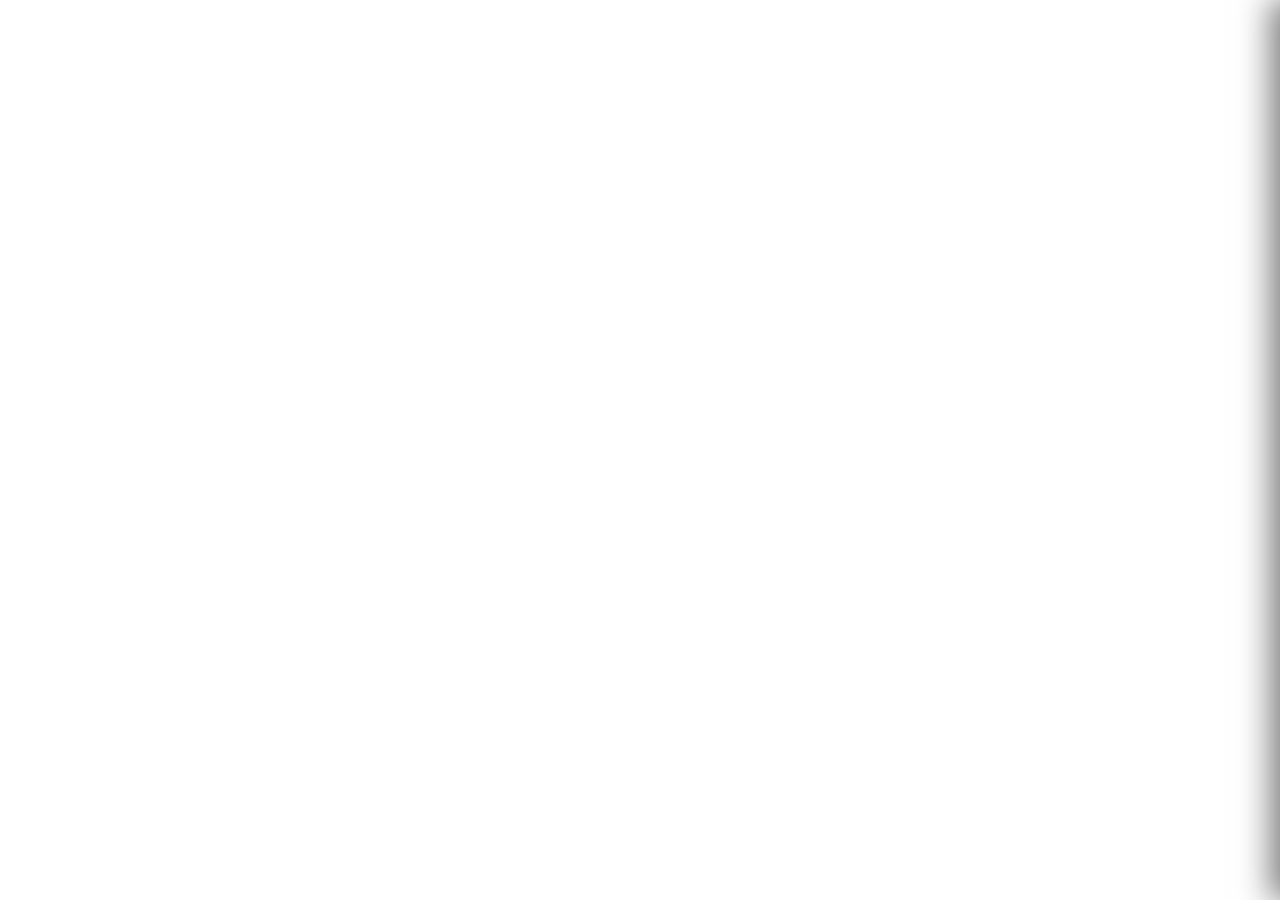
==== public/index.html @ 89db4e63 "implemented svg compilation from the typst files (and display)" ====
<!DOCTYPE html>
<html lang="en">
<head>
    <meta charset="UTF-8">
    <meta name="viewport" content="width=device-width, initial-scale=1.0">
    <title>Atlas</title>
    
    <script src="https://unpkg.com/htmx.org@1.9.10"></script>
    <script src="https://unpkg.com/force-graph"></script>
    
    <link rel="stylesheet" href="css/style.css">
    <script src="js/app.js" defer></script>
</head>
<body>
    <div id="graph-container"></div>

    <aside id="side-panel">
        <header id="panel-header">
            <span id="node-badge">Type</span>
            <button id="close-panel-btn" aria-label="Close panel">&times;</button>
        </header>
        
        <div id="panel-content">
            <h2 id="node-title">Node Title</h2>
            <p class="meta-id">ID: <span id="node-id"></span></p>
            
            <div id="node-body">
                <img id="node-math-image" src="" alt="Math content" style="max-width: 100%; height: auto; display: none;">
                
                <p id="node-placeholder">Loading...</p>
            </div>
        </div>
    </aside>
</body>
</html>
---- public/css/style.css ----
/* --- Side Panel UI --- */
#side-panel {
    position: fixed;
    top: 0;
    right: 0;
    width: 50vw;
    height: 100vh;
    background-color: #282a36; 
    border-left: 1px solid #44475a;
    box-shadow: -10px 0 30px rgba(0, 0, 0, 0.5);
    z-index: 1000;
    
    transform: translateX(100%); 
    transition: transform 0.3s cubic-bezier(0.25, 0.8, 0.25, 1);
    
    display: flex;
    flex-direction: column;
}

#side-panel.open {
    transform: translateX(0);
}

#panel-header {
    display: flex;
    justify-content: space-between;
    align-items: center;
    padding: 20px 20px 10px;
}

#node-badge {
    padding: 4px 8px;
    border-radius: 4px;
    font-size: 0.8rem;
    font-weight: bold;
    text-transform: uppercase;
    color: #282a36;
}

#close-panel-btn {
    background: none;
    border: none;
    color: #f8f8f2;
    font-size: 2rem;
    cursor: pointer;
    line-height: 1;
    padding: 0 10px;
    transition: color 0.2s ease;
}

#close-panel-btn:hover {
    color: #ff5555;
}

#panel-content {
    padding: 0 20px 20px;
    overflow-y: auto;
}

#node-title {
    margin: 0 0 10px 0;
    font-size: 1.5rem;
    color: #f8f8f2;
}

.meta-id {
    color: #6272a4;
    font-family: monospace;
    font-size: 0.9rem;
    margin-top: 0;
    padding-bottom: 15px;
    border-bottom: 1px solid #44475a;
}

#node-body {
    color: #f8f8f2;
    line-height: 1.6;
    font-size: 1.1rem;
}

#node-body p {
    color: inherit;
}
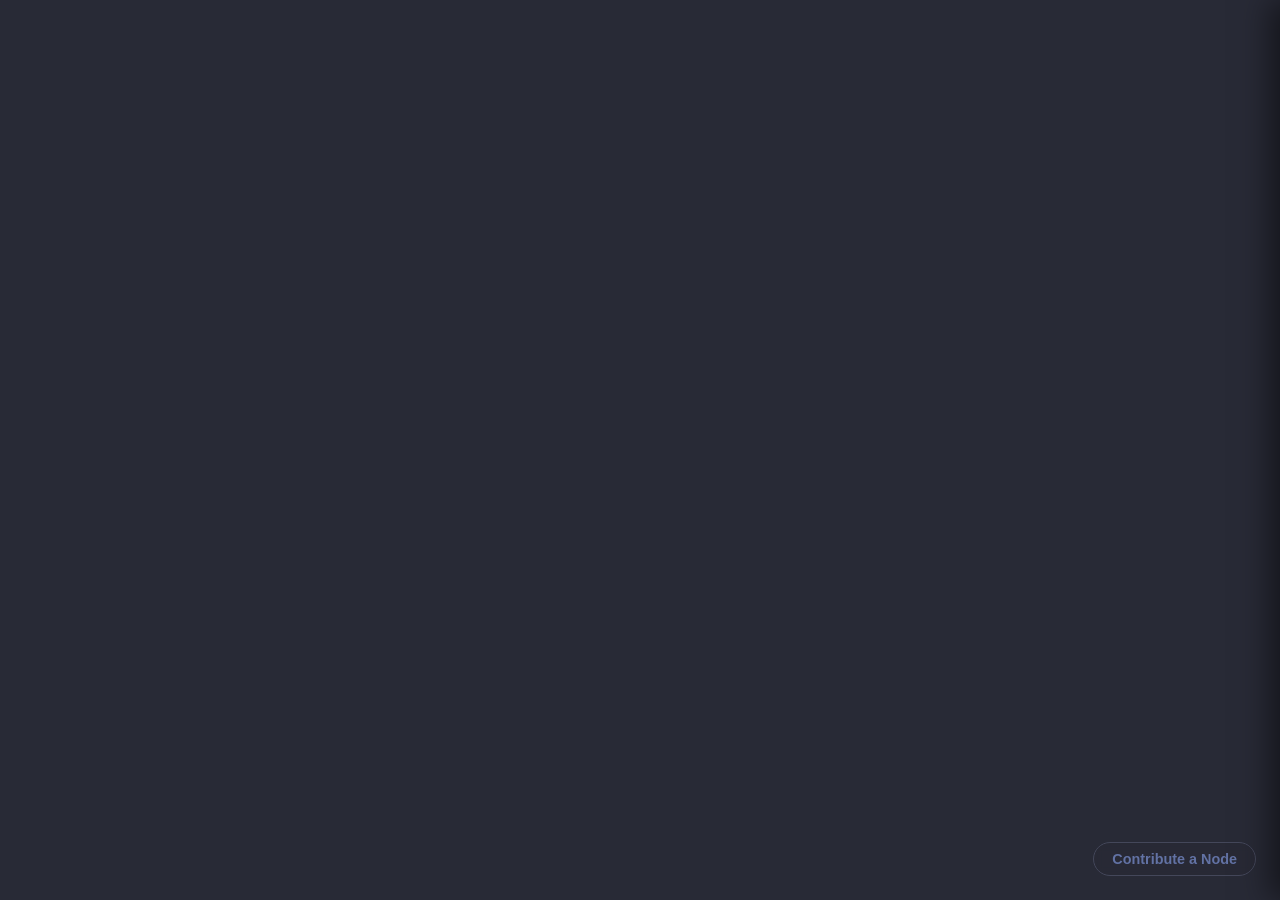
==== commit 0aa169cf: "adjusted the styling for the contribute button" ====
--- a/public/index.html
+++ b/public/index.html
@@ -13,7 +13,7 @@
 </head>
 <body>
     <div id="graph-container"></div>
-
+    
     <aside id="side-panel">
         <header id="panel-header">
             <span id="node-badge">Type</span>
@@ -22,7 +22,12 @@
         
         <div id="panel-content">
             <h2 id="node-title">Node Title</h2>
-            <p class="meta-id">ID: <span id="node-id"></span></p>
+            <p class="meta-id" style="border-bottom: none; padding-bottom: 5px;">ID: <span id="node-id"></span></p>
+            
+            <div id="panel-actions" style="margin-bottom: 20px; padding-bottom: 15px; border-bottom: 1px solid #44475a; display: flex; gap: 10px;">
+                <button id="btn-copy" class="action-btn">Copy Typst</button>
+                <button id="btn-download" class="action-btn">Download PDF</button>
+            </div>
             
             <div id="node-body">
                 <img id="node-math-image" src="" alt="Math content" style="max-width: 100%; height: auto; display: none;">
@@ -31,5 +36,9 @@
             </div>
         </div>
     </aside>
+
+    <div id="global-footer">
+        <a href="submit.html" id="contribute-btn">Contribute a Node</a>
+    </div>
 </body>
 </html>
--- a/public/css/style.css
+++ b/public/css/style.css
@@ -1,3 +1,19 @@
+/* --- Global Reset for Atlas --- */
+html, body {
+    margin: 0;
+    padding: 0;
+    width: 100vw;
+    height: 100vh;
+    overflow: hidden;
+    background-color: #282a36;
+    font-family: sans-serif;
+}
+
+#graph-container {
+    width: 100%;
+    height: 100%;
+}
+
 /* --- Side Panel UI --- */
 #side-panel {
     position: fixed;
@@ -54,7 +70,7 @@
 
 #panel-content {
     padding: 0 20px 20px;
-    overflow-y: auto;
+    overflow-y: auto; /* Allows the inside of the panel to scroll */
 }
 
 #node-title {
@@ -72,12 +88,65 @@
     border-bottom: 1px solid #44475a;
 }
 
+#node-math-image {
+    width: 100%; /* Semicolon fixed for Chrome */
+    max-width: 1200px;
+    height: auto;
+    display: block;
+    margin: 0 auto;
+}
+
 #node-body {
-    color: #f8f8f2;
-    line-height: 1.6;
-    font-size: 1.1rem;
+    padding: 20px;
+    width: 100%;
+    box-sizing: border-box;
 }
 
 #node-body p {
     color: inherit;
 }
+
+.action-btn {
+    background-color: #44475a;
+    color: #f8f8f2;
+    border: none;
+    padding: 6px 12px;
+    border-radius: 4px;
+    cursor: pointer;
+    font-size: 0.85rem;
+    transition: background-color 0.2s;
+}
+
+.action-btn:hover {
+    background-color: #6272a4;
+}
+
+/* --- Global Floating Footer --- */
+#global-footer {
+    position: fixed;
+    bottom: 24px;
+    right: 24px;
+    z-index: 500;
+}
+
+#contribute-btn {
+    display: inline-block;
+    padding: 8px 18px;
+    background-color: rgba(40, 42, 54, 0.7);
+    color: #6272a4;
+    text-decoration: none;
+    font-family: sans-serif;
+    font-size: 0.9rem;
+    font-weight: 600;
+    border: 1px solid #44475a;
+    border-radius: 20px;
+    backdrop-filter: blur(4px);
+    transition: all 0.3s ease;
+}
+
+#contribute-btn:hover {
+    color: #8be9fd;
+    border-color: #8be9fd;
+    background-color: rgba(40, 42, 54, 1);
+    box-shadow: 0 0 12px rgba(139, 233, 253, 0.2);
+}
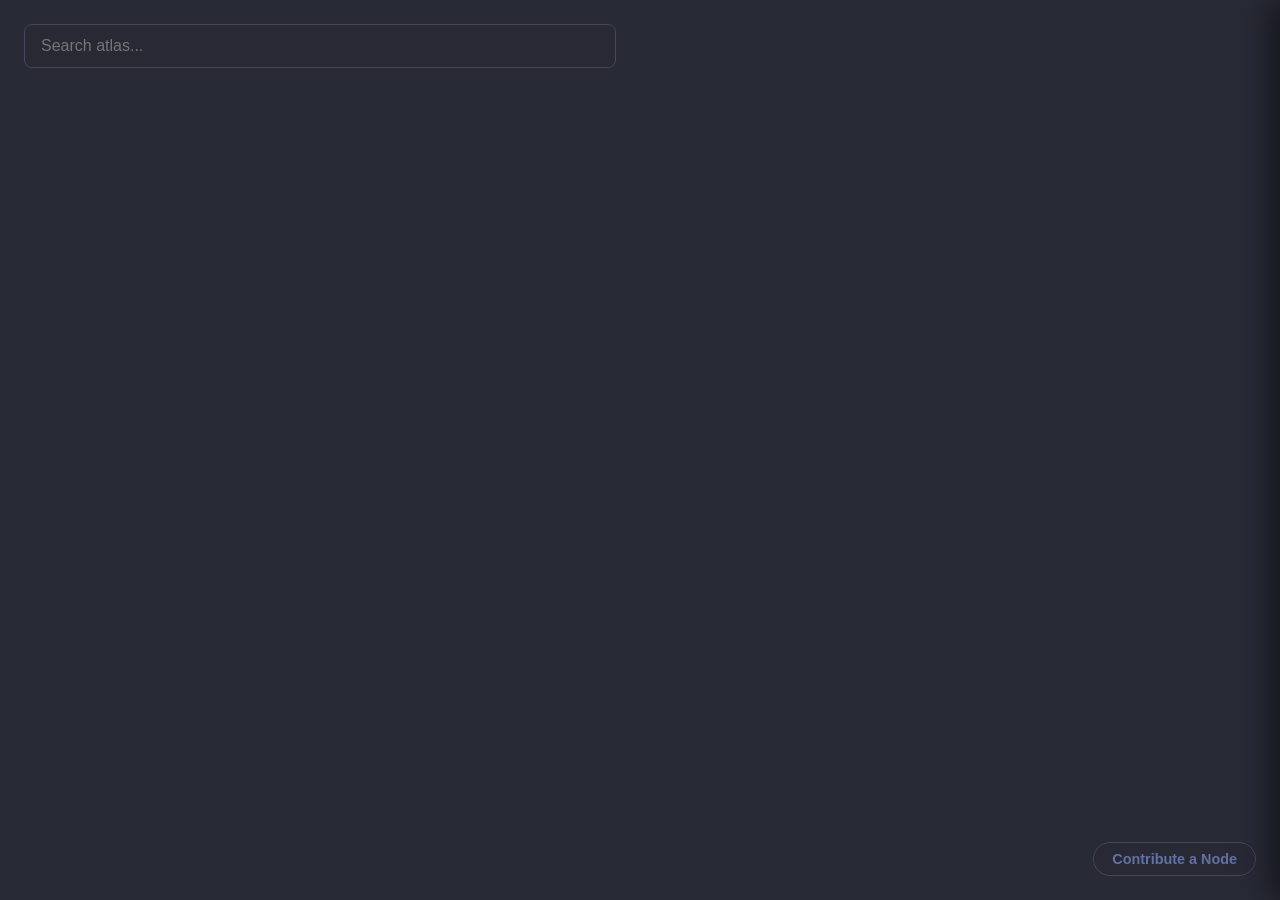
==== commit 9059d010: "implemented a search bar" ====
--- a/public/index.html
+++ b/public/index.html
@@ -13,6 +13,11 @@
 </head>
 <body>
     <div id="graph-container"></div>
+
+    <div id="search-container">
+        <input type="text" id="search-input" placeholder="Search atlas..." autocomplete="off">
+        <ul id="search-results"></ul>
+    </div>
     
     <aside id="side-panel">
         <header id="panel-header">
@@ -20,21 +25,35 @@
             <button id="close-panel-btn" aria-label="Close panel">&times;</button>
         </header>
         
-        <div id="panel-content">
+	<div id="panel-content">
             <h2 id="node-title">Node Title</h2>
-            <p class="meta-id" style="border-bottom: none; padding-bottom: 5px;">ID: <span id="node-id"></span></p>
+            <p class="meta-id">ID: <span id="node-id"></span></p>
             
-            <div id="panel-actions" style="margin-bottom: 20px; padding-bottom: 15px; border-bottom: 1px solid #44475a; display: flex; gap: 10px;">
+            <div id="panel-actions">
                 <button id="btn-copy" class="action-btn">Copy Typst</button>
                 <button id="btn-download" class="action-btn">Download PDF</button>
             </div>
+
+            <div id="panel-tabs" class="tabs-nav">
+                <button class="tab-btn active" data-target="tab-math">Rendered</button>
+                <button class="tab-btn" data-target="tab-source">Source</button>
+                <button class="tab-btn" data-target="tab-meta">Dependencies</button>
+            </div>
             
-            <div id="node-body">
-                <img id="node-math-image" src="" alt="Math content" style="max-width: 100%; height: auto; display: none;">
-                
+            <div id="tab-math" class="tab-pane active">
+                <img id="node-math-image" src="" alt="Math content">
                 <p id="node-placeholder">Loading...</p>
             </div>
-        </div>
+
+            <div id="tab-source" class="tab-pane">
+                <pre><code id="node-raw-code"></code></pre>
+            </div>
+
+            <div id="tab-meta" class="tab-pane">
+                <h3>Requires:</h3>
+                <ul id="node-dependencies" class="deps-list"></ul>
+            </div>
+        </div>           
     </aside>
 
     <div id="global-footer">
--- a/public/css/style.css
+++ b/public/css/style.css
@@ -12,6 +12,88 @@
 #graph-container {
     width: 100%;
     height: 100%;
+}
+
+/* --- Search Interface --- */
+#search-container {
+    position: absolute;
+    top: 24px;
+    left: 24px;
+    width: calc(50vw - 48px); 
+    transform: none;
+    z-index: 500;
+}
+
+#search-input {
+    width: 100%;
+    padding: 12px 16px;
+    background-color: rgba(40, 42, 54, 0.85);
+    color: #f8f8f2;
+    border: 1px solid #44475a;
+    border-radius: 8px;
+    font-size: 1rem;
+    outline: none;
+    backdrop-filter: blur(8px);
+    transition: all 0.2s ease;
+    box-sizing: border-box;
+}
+
+#search-input:focus {
+    border-color: #8be9fd;
+    box-shadow: 0 0 12px rgba(139, 233, 253, 0.2);
+    background-color: rgba(40, 42, 54, 0.95);
+}
+
+#search-results {
+    list-style: none;
+    margin: 8px 0 0 0;
+    padding: 0;
+    background-color: rgba(40, 42, 54, 0.95);
+    border: 1px solid #44475a;
+    border-radius: 8px;
+    max-height: 350px;
+    overflow-y: auto;
+    backdrop-filter: blur(8px);
+    display: none; /* Hidden by default */
+    box-shadow: 0 10px 30px rgba(0, 0, 0, 0.5);
+}
+
+#search-results.visible {
+    display: block;
+}
+
+#search-results li {
+    padding: 12px 16px;
+    cursor: pointer;
+    color: #f8f8f2;
+    border-bottom: 1px solid #44475a;
+    font-size: 0.9rem;
+    display: flex;
+    align-items: center;
+    justify-content: space-between;
+    transition: all 0.1s ease;
+    border-left: 3px solid transparent;
+}
+
+#search-results li:last-child {
+    border-bottom: none;
+}
+
+/* Merged hover and keyboard-selected states */
+#search-results li:hover,
+#search-results li.selected {
+    background-color: #44475a;
+    border-left: 3px solid #bd93f9;
+    padding-left: 13px;
+}
+
+.search-match-type {
+    font-size: 0.7rem;
+    padding: 3px 6px;
+    border-radius: 4px;
+    font-weight: bold;
+    text-transform: uppercase;
+    color: #282a36;
 }
 
 /* --- Side Panel UI --- */
@@ -150,3 +232,104 @@
     background-color: rgba(40, 42, 54, 1);
     box-shadow: 0 0 12px rgba(139, 233, 253, 0.2);
 }
+
+/* --- Side Panel Tabs for atlas --- */
+.tabs-nav {
+    display: flex;
+    border-bottom: 1px solid #44475a;
+    margin-bottom: 20px;
+    gap: 15px;
+}
+
+.tab-btn {
+    background: none;
+    border: none;
+    color: #6272a4;
+    padding: 10px 5px;
+    cursor: pointer;
+    font-size: 0.95rem;
+    font-weight: 600;
+    border-bottom: 2px solid transparent;
+    transition: all 0.2s ease;
+}
+
+.tab-btn:hover {
+    color: #f8f8f2;
+}
+
+.tab-btn.active {
+    color: #f8f8f2;
+    border-bottom: 2px solid #bd93f9; /* Purple accent */
+}
+
+/* --- Tab Panes --- */
+.tab-pane {
+    display: none;
+    animation: fadeIn 0.3s ease;
+}
+
+.tab-pane.active {
+    display: block;
+}
+
+@keyframes fadeIn {
+    from { opacity: 0; transform: translateY(5px); }
+    to { opacity: 1; transform: translateY(0); }
+}
+
+/* --- Source Code Pane --- */
+pre {
+    background-color: #1e1f29;
+    padding: 15px;
+    border-radius: 6px;
+    border: 1px solid #44475a;
+    overflow-x: auto;
+    margin: 0;
+}
+
+#node-raw-code {
+    color: #8be9fd;
+    font-family: 'Menlo', 'Monaco', monospace;
+    font-size: 0.85rem;
+    white-space: pre-wrap;
+}
+
+/* --- Dependencies Pane --- */
+.tab-pane h3 {
+    color: #ffb86c;
+    font-size: 1rem;
+    margin-top: 0;
+}
+
+.deps-list {
+    list-style: none;
+    padding: 0;
+    margin: 0;
+}
+
+.deps-list li {
+    background: #343746;
+    color: #f8f8f2;
+    padding: 8px 12px;
+    border-radius: 4px;
+    margin-bottom: 8px;
+    font-family: monospace;
+    font-size: 0.9rem;
+    border-left: 3px solid #50fa7b;
+}
+
+.deps-list li.no-deps {
+    background: transparent;
+    border-left: none;
+    color: #6272a4;
+    font-style: italic;
+    font-family: sans-serif;
+    padding-left: 0;
+}
+
+/* --- Clean up from previous edits --- */
+#panel-actions {
+    margin-bottom: 20px;
+    display: flex;
+    gap: 10px;
+}
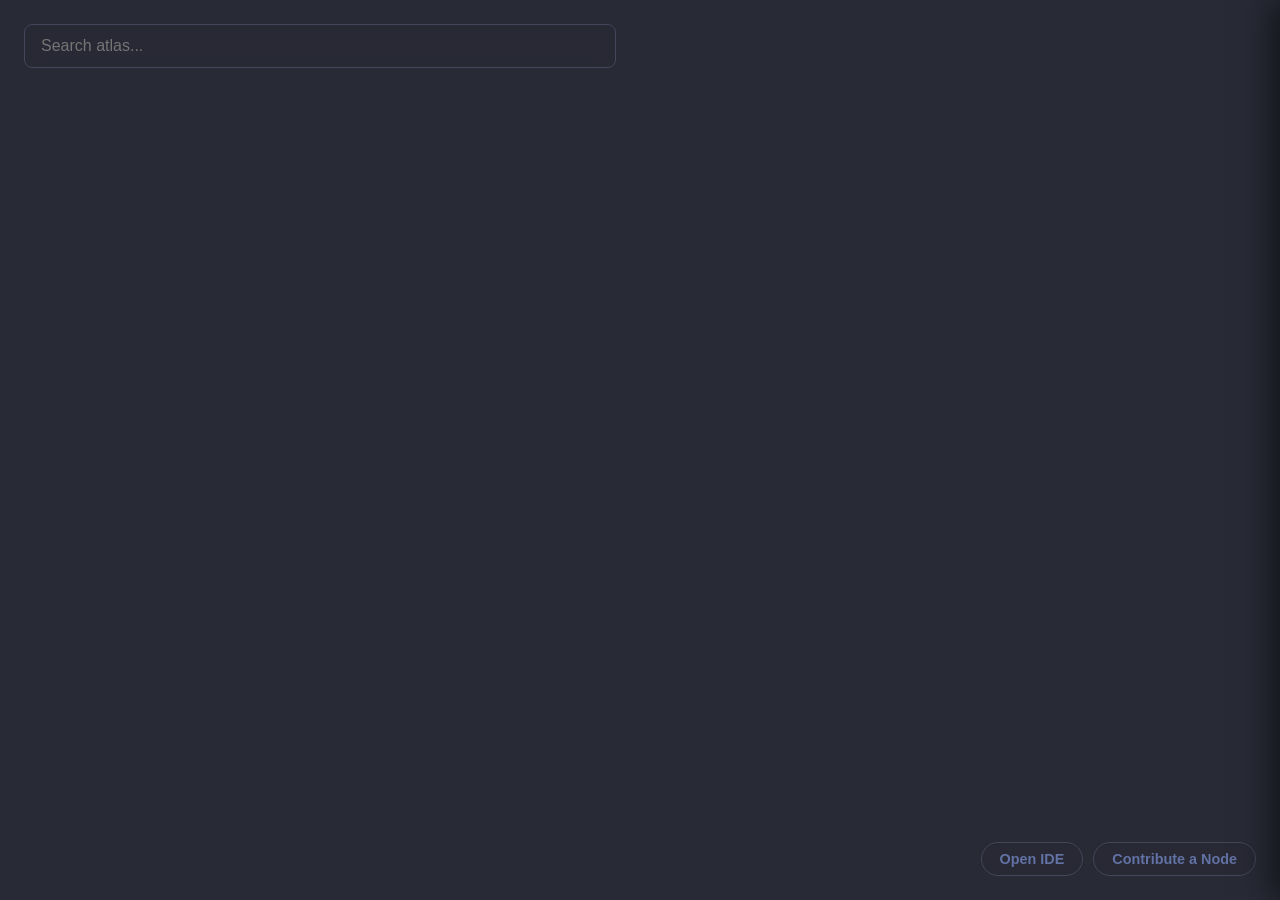
==== commit a249606a: "implemented an alpha version of the IDE" ====
--- a/public/index.html
+++ b/public/index.html
@@ -57,6 +57,7 @@
     </aside>
 
     <div id="global-footer">
+        <a href="ide.html" id="ide-btn">Open IDE</a>
         <a href="submit.html" id="contribute-btn">Contribute a Node</a>
     </div>
 </body>
--- a/public/css/style.css
+++ b/public/css/style.css
@@ -209,6 +209,30 @@
     bottom: 24px;
     right: 24px;
     z-index: 500;
+    display: flex;
+    gap: 10px;
+}
+
+#ide-btn {
+    display: inline-block;
+    padding: 8px 18px;
+    background-color: rgba(40, 42, 54, 0.7);
+    color: #6272a4;
+    text-decoration: none;
+    font-family: sans-serif;
+    font-size: 0.9rem;
+    font-weight: 600;
+    border: 1px solid #44475a;
+    border-radius: 20px;
+    backdrop-filter: blur(4px);
+    transition: all 0.3s ease;
+}
+
+#ide-btn:hover {
+    color: #bd93f9;
+    border-color: #bd93f9;
+    background-color: rgba(40, 42, 54, 1);
+    box-shadow: 0 0 12px rgba(189, 147, 249, 0.2);
 }
 
 #contribute-btn {
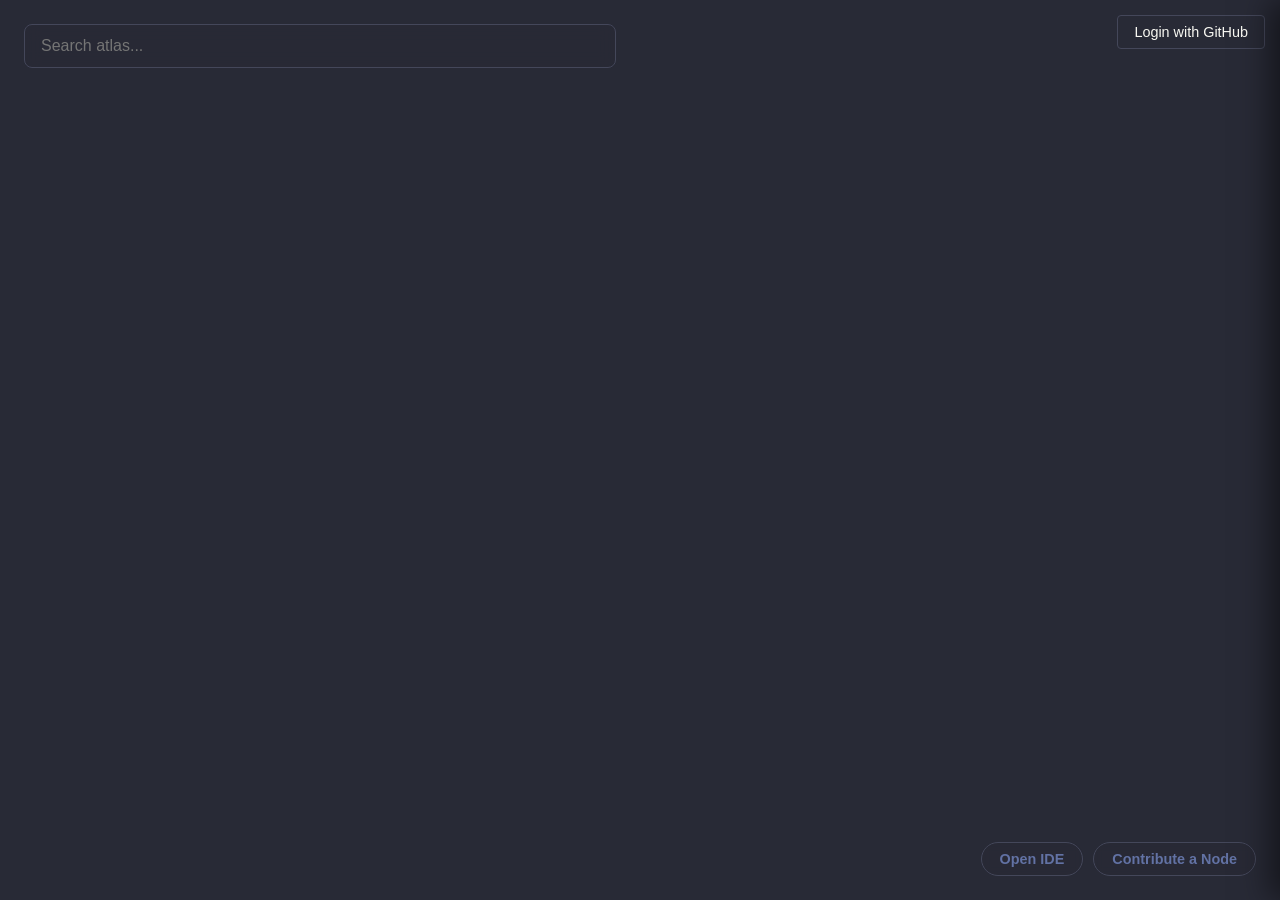
==== commit 26fc21c4: "we now have a profile page" ====
--- a/public/index.html
+++ b/public/index.html
@@ -9,9 +9,17 @@
     <script src="https://unpkg.com/force-graph"></script>
     
     <link rel="stylesheet" href="css/style.css">
+    <script src="js/config.js"></script>
+    <script src="js/auth.js" defer></script>
     <script src="js/app.js" defer></script>
 </head>
 <body>
+    <nav class="top-nav index-nav">
+        <div class="nav-auth">
+            <span id="auth-status" class="auth-status"></span>
+            <button class="btn-nav-auth" id="btn-login-github">Login with GitHub</button>
+        </div>
+    </nav>
     <div id="graph-container"></div>
 
     <div id="search-container">
@@ -60,5 +68,6 @@
         <a href="ide.html" id="ide-btn">Open IDE</a>
         <a href="submit.html" id="contribute-btn">Contribute a Node</a>
     </div>
+
 </body>
 </html>
--- a/public/css/style.css
+++ b/public/css/style.css
@@ -15,6 +15,14 @@
 }
 
 /* --- Search Interface --- */
+.index-nav {
+    position: absolute;
+    top: 0;
+    right: 0;
+    z-index: 100;
+    padding: 15px;
+}
+
 #search-container {
     position: absolute;
     top: 24px;
@@ -95,6 +103,13 @@
     text-transform: uppercase;
     color: #282a36;
 }
+
+.match-type-axiom { background-color: #ff5555; color: #282a36; }
+.match-type-definition { background-color: #ffb86c; color: #282a36; }
+.match-type-lemma { background-color: #8be9fd; color: #282a36; }
+.match-type-theorem { background-color: #bd93f9; color: #282a36; }
+.match-type-ghost { background-color: rgba(68, 71, 90, 0.6); color: #282a36; }
+.match-type-default { background-color: #6272a4; color: #282a36; }
 
 /* --- Side Panel UI --- */
 #side-panel {
@@ -357,3 +372,170 @@
     display: flex;
     gap: 10px;
 }
+
+/* --- Auth & Profile --- */
+.nav-auth {
+    display: flex;
+    align-items: center;
+    gap: 15px;
+}
+
+.auth-status {
+    font-size: 0.9rem;
+}
+
+.btn-nav-auth {
+    background-color: transparent;
+    border: 1px solid #44475a;
+    color: #f8f8f2;
+    padding: 8px 16px;
+    border-radius: 4px;
+    cursor: pointer;
+    font-size: 0.9rem;
+    transition: all 0.2s ease;
+    display: flex;
+    align-items: center;
+    gap: 10px;
+}
+
+.btn-nav-auth:hover {
+    background-color: #44475a;
+    border-color: #6272a4;
+}
+
+.btn-profile {
+    background-color: #282a36;
+    border-color: #bd93f9;
+}
+
+.btn-profile:hover {
+    background-color: #44475a;
+}
+
+.nav-avatar {
+    width: 24px;
+    height: 24px;
+    border-radius: 50%;
+    object-fit: cover;
+}
+
+/* --- Profile Modal --- */
+.modal-overlay {
+    position: fixed;
+    top: 0; left: 0; right: 0; bottom: 0;
+    background: rgba(0, 0, 0, 0.7);
+    backdrop-filter: blur(4px);
+    z-index: 3000;
+    display: flex;
+    align-items: center;
+    justify-content: center;
+}
+
+.profile-modal-content {
+    background: #282a36;
+    width: 400px;
+    max-width: 90%;
+    border-radius: 12px;
+    padding: 30px;
+    box-shadow: 0 10px 40px rgba(0,0,0,0.5);
+    border: 1px solid #44475a;
+    position: relative;
+    display: flex;
+    flex-direction: column;
+    gap: 20px;
+}
+
+.close-btn {
+    position: absolute;
+    top: 15px;
+    right: 20px;
+    background: none;
+    border: none;
+    color: #6272a4;
+    font-size: 1.5rem;
+    cursor: pointer;
+    transition: color 0.2s;
+}
+
+.close-btn:hover {
+    color: #ff5555;
+}
+
+.profile-header {
+    display: flex;
+    align-items: center;
+    gap: 20px;
+}
+
+#profile-avatar {
+    width: 80px;
+    height: 80px;
+    border-radius: 50%;
+    border: 2px solid #bd93f9;
+    object-fit: cover;
+}
+
+.profile-info h2 {
+    margin: 0;
+    font-size: 1.5rem;
+    color: #f8f8f2;
+}
+
+.profile-stats {
+    display: flex;
+    justify-content: space-between;
+    background: #1e1f29;
+    border-radius: 8px;
+    padding: 15px;
+    border: 1px solid #44475a;
+}
+
+.stat-box {
+    display: flex;
+    flex-direction: column;
+    align-items: center;
+    flex: 1;
+}
+
+.relative-box {
+    position: relative;
+}
+
+.stat-value {
+    font-size: 1.5rem;
+    font-weight: bold;
+    color: #8be9fd;
+}
+
+#stat-trust {
+    color: #50fa7b;
+}
+
+.hidden-modal {
+    display: none !important;
+}
+
+.stat-label {
+    font-size: 0.8rem;
+    color: #6272a4;
+    text-transform: uppercase;
+    margin-top: 5px;
+    letter-spacing: 0.5px;
+}
+
+.btn-logout {
+    background: rgba(255, 85, 85, 0.1);
+    color: #ff5555;
+    border: 1px solid #ff5555;
+    padding: 10px;
+    border-radius: 6px;
+    cursor: pointer;
+    font-weight: bold;
+    font-size: 1rem;
+    transition: all 0.2s;
+}
+
+.btn-logout:hover {
+    background: #ff5555;
+    color: #f8f8f2;
+}
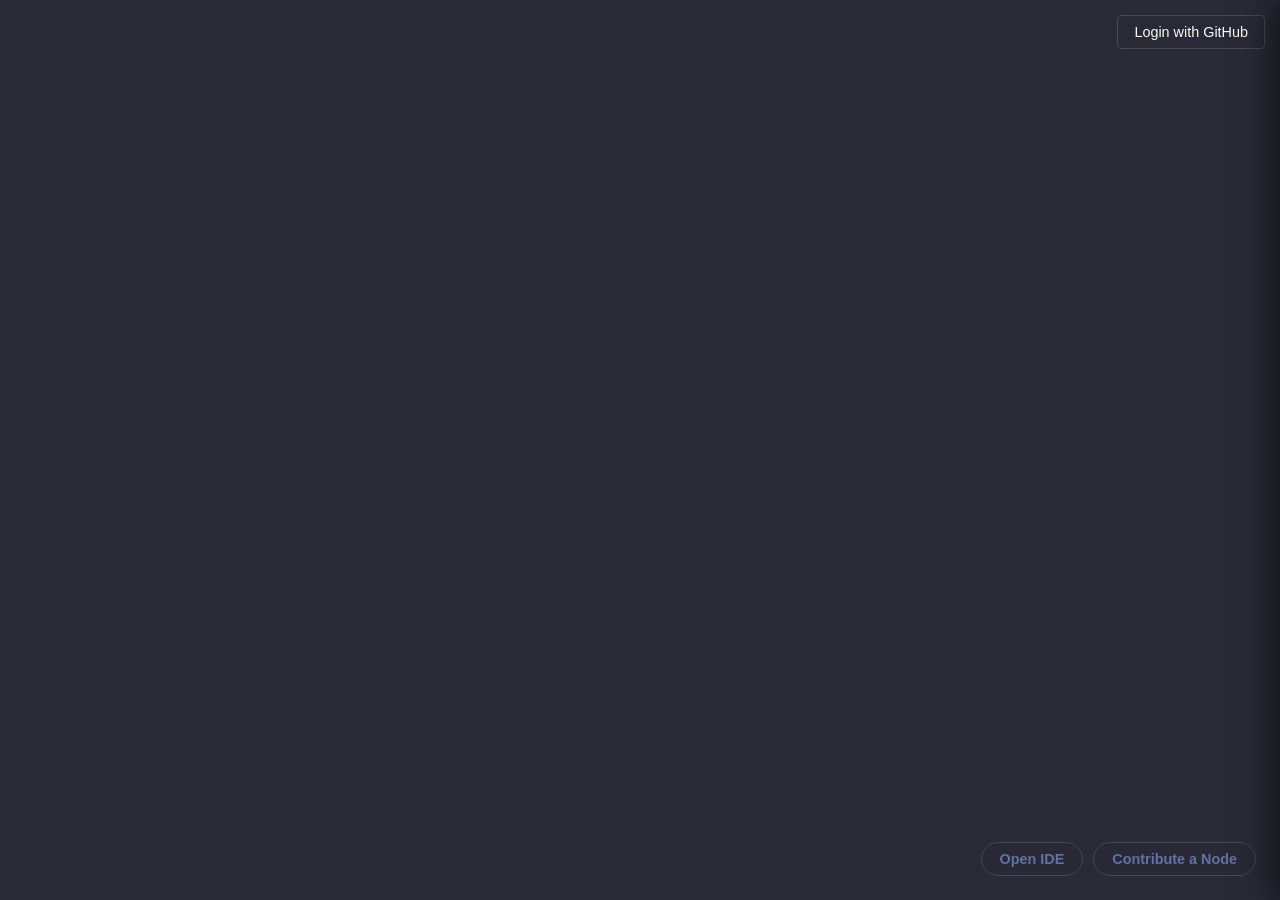
==== commit 6e49646a: "going full neovim with this search bar refactor" ====
--- a/public/index.html
+++ b/public/index.html
@@ -22,9 +22,14 @@
     </nav>
     <div id="graph-container"></div>
 
-    <div id="search-container">
-        <input type="text" id="search-input" placeholder="Search atlas..." autocomplete="off">
-        <ul id="search-results"></ul>
+    <div id="command-overlay">
+        <div id="command-panel">
+            <div class="command-input-row">
+                <span class="command-prompt">:</span>
+                <input type="text" id="search-input" placeholder="Search atlas..." autocomplete="off">
+            </div>
+            <ul id="search-results"></ul>
+        </div>
     </div>
     
     <aside id="side-panel">
--- a/public/css/style.css
+++ b/public/css/style.css
@@ -23,47 +23,74 @@
     padding: 15px;
 }
 
-#search-container {
-    position: absolute;
-    top: 24px;
-    left: 24px;
-    width: calc(50vw - 48px); 
-    transform: none;
-    z-index: 500;
+#command-overlay {
+    position: fixed;
+    inset: 0;
+    display: none;
+    align-items: center;
+    justify-content: center;
+    background: rgba(0, 0, 0, 0.6);
+    backdrop-filter: blur(2px);
+    z-index: 1200;
+}
+
+#command-overlay.open {
+    display: flex;
+}
+
+#command-panel {
+    width: min(780px, 92vw);
+    background: #1d1e2a;
+    border: 1px solid #3a3c52;
+    box-shadow: 0 24px 64px rgba(0,0,0,0.55);
+    padding: 14px 14px 10px;
+    display: flex;
+    flex-direction: column;
+    gap: 10px;
+}
+
+.command-input-row {
+    display: flex;
+    align-items: center;
+    gap: 10px;
+}
+
+.command-prompt {
+    color: #8be9fd;
+    font-weight: 700;
+    font-size: 1.1rem;
+    letter-spacing: 0.4px;
 }
 
 #search-input {
-    width: 100%;
-    padding: 12px 16px;
-    background-color: rgba(40, 42, 54, 0.85);
-    color: #f8f8f2;
-    border: 1px solid #44475a;
-    border-radius: 8px;
+    flex: 1;
+    padding: 12px 14px;
+    background-color: #0f1019;
+    color: #f8f8f2;
+    border: 1px solid #3a3c52;
+    border-radius: 0;
     font-size: 1rem;
     outline: none;
-    backdrop-filter: blur(8px);
-    transition: all 0.2s ease;
-    box-sizing: border-box;
+    transition: border-color 0.15s ease, box-shadow 0.15s ease, background 0.15s ease;
 }
 
 #search-input:focus {
     border-color: #8be9fd;
-    box-shadow: 0 0 12px rgba(139, 233, 253, 0.2);
-    background-color: rgba(40, 42, 54, 0.95);
+    box-shadow: 0 0 0 2px rgba(139, 233, 253, 0.2);
+    background-color: #111222;
 }
 
 #search-results {
     list-style: none;
-    margin: 8px 0 0 0;
+    margin: 4px 0 0 0;
     padding: 0;
-    background-color: rgba(40, 42, 54, 0.95);
-    border: 1px solid #44475a;
-    border-radius: 8px;
-    max-height: 350px;
+    background-color: #141522;
+    border: 1px solid #3a3c52;
+    max-height: 360px;
     overflow-y: auto;
-    backdrop-filter: blur(8px);
-    display: none; /* Hidden by default */
-    box-shadow: 0 10px 30px rgba(0, 0, 0, 0.5);
+    display: none;
+    box-shadow: inset 0 1px 0 rgba(255,255,255,0.03);
+    width: 100%;
 }
 
 #search-results.visible {
@@ -71,28 +98,25 @@
 }
 
 #search-results li {
-    padding: 12px 16px;
-    cursor: pointer;
-    color: #f8f8f2;
-    border-bottom: 1px solid #44475a;
-    font-size: 0.9rem;
+    padding: 12px 14px;
+    cursor: pointer;
+    color: #f8f8f2;
+    border-bottom: 1px solid #2a2b3b;
+    font-size: 0.95rem;
     display: flex;
     align-items: center;
     justify-content: space-between;
-    transition: all 0.1s ease;
-    border-left: 3px solid transparent;
+    transition: background 0.1s ease, padding 0.1s ease;
 }
 
 #search-results li:last-child {
     border-bottom: none;
 }
 
-/* Merged hover and keyboard-selected states */
 #search-results li:hover,
 #search-results li.selected {
-    background-color: #44475a;
-    border-left: 3px solid #bd93f9;
-    padding-left: 13px;
+    background-color: #1f2233;
+    padding-left: 15px;
 }
 
 .search-match-type {
@@ -344,17 +368,20 @@
     list-style: none;
     padding: 0;
     margin: 0;
+    display: flex;
+    flex-wrap: wrap;
+    gap: 10px;
 }
 
 .deps-list li {
-    background: #343746;
-    color: #f8f8f2;
-    padding: 8px 12px;
-    border-radius: 4px;
-    margin-bottom: 8px;
-    font-family: monospace;
-    font-size: 0.9rem;
-    border-left: 3px solid #50fa7b;
+    background: transparent;
+    color: #f8f8f2;
+    padding: 0;
+    border-radius: 0;
+    margin: 0;
+    font-family: inherit;
+    font-size: 1rem;
+    border-left: none;
 }
 
 .deps-list li.no-deps {
@@ -364,6 +391,30 @@
     font-style: italic;
     font-family: sans-serif;
     padding-left: 0;
+}
+
+.dep-link {
+    background: #2f3043;
+    color: #f8f8f2;
+    border: 1px solid #4c4f68;
+    border-radius: 0;
+    padding: 12px 18px;
+    cursor: pointer;
+    font-size: 1rem;
+    letter-spacing: 0.2px;
+    transition: transform 0.1s ease, box-shadow 0.12s ease, background 0.1s ease, border-color 0.1s ease;
+    box-shadow: 0 6px 18px rgba(0,0,0,0.3);
+}
+
+.dep-link:hover {
+    background: #3b3d55;
+    border-color: #6d718d;
+    box-shadow: 0 8px 20px rgba(0,0,0,0.38);
+}
+
+.dep-link:active {
+    transform: translateY(1px);
+    box-shadow: 0 5px 14px rgba(0,0,0,0.3);
 }
 
 /* --- Clean up from previous edits --- */
